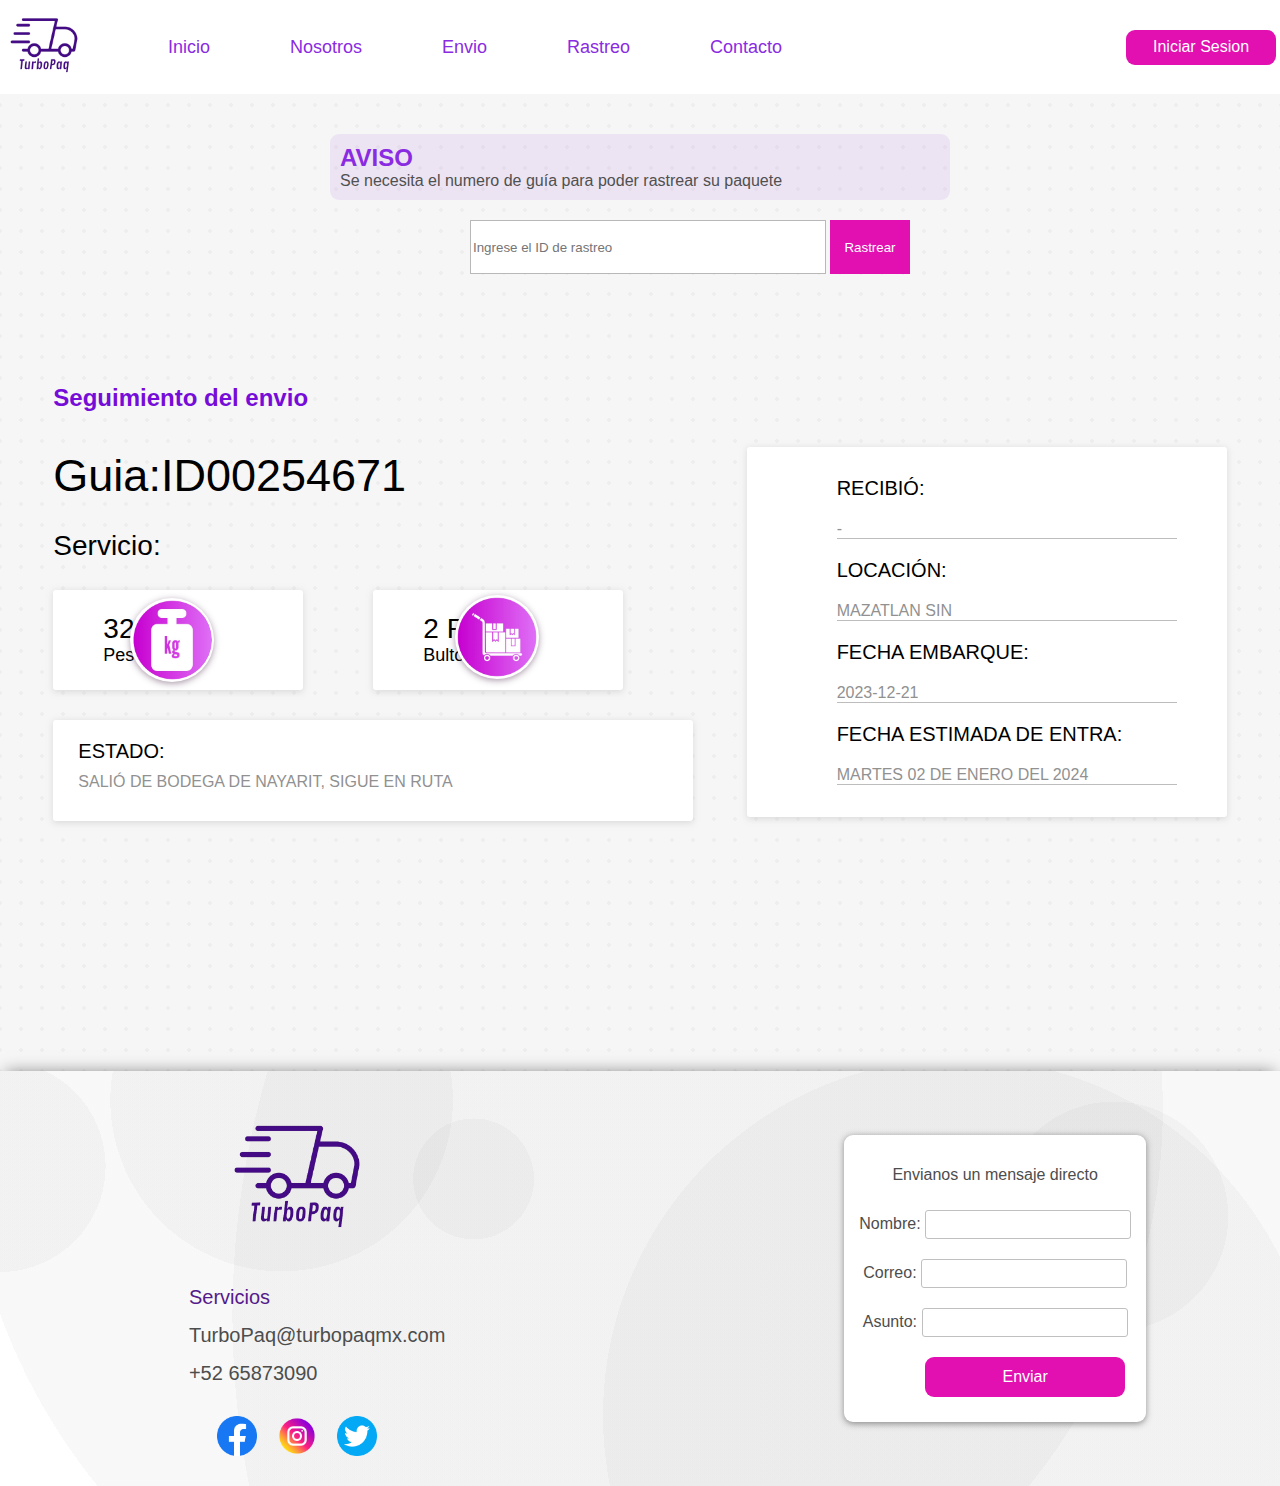
==== rastreo.html @ 3931c28f "Agrego de pantalla rastreo" ====
<!DOCTYPE html>
<html lang="en">
<head>
    <meta charset="UTF-8">
    <meta name="viewport" content="width=device-width, initial-scale=1.0">
    <link rel="stylesheet" href="CSS/header.css">
    <link rel="stylesheet" href="CSS/footer.css">
    <link rel="stylesheet" href="CSS/css_rastreo/guia.css">
    
    <title>Rastreo</title>
</head>
<body>
    <header>
        <div class="logo">
            <img src="imagenes/Paquete.png" alt="">
        </div>
        <nav class="nav">
            <ul class="listas">
                <li>
                    <a href="" >Inicio</a>
                </li>
                <li>
                    <a href="" >Nosotros</a>
                </li>
                <li>
                    <a href=" " >Envio</a>
                </li>
                <li>
                    <a href=" ">Rastreo</a> <!-- Coregir palabras -->
                </li>
                <li>
                    <a href=" " >Contacto</a>
                </li>
            </ul>
            
        </nav>
        <button class="ham" type="button">
            <span class="br-1"></span>
            <span class="br-2"></span>
            <span class="br-3"></span>

        </button>
        <div class="login">
            <a href="">
                <button class="boton_IS">Iniciar Sesion</button><!-- Coregir palabras -->
            </a>
        </div>
    </header>
    <main>
        <section class="rastreador">
            <div  class="textos_tit">
                <h2>AVISO</h2>
                <p>Se necesita el numero de guía para poder rastrear su paquete</p>
            </div>
            <div class="rastreo2">
                <input type="text" placeholder="Ingrese el ID de rastreo">
                <button class="boton_r2">Rastrear</button>
            </div>
        </div>
        </section>
        <section class="rastreo">
           <!-- <div>
                <h2>Dato:</h2>
                <p>Se necesita un codigo de rastreo para el seguimiento del paquete</p>
            </div>-->
            <div class="container">
                <div>
                    <div class="dato_paq">
                        <div class="textos_paq">
                            <div class="titulo_img"><h2>Seguimiento del envio</h2> <img src="" alt=""></div>
                            
                            <p class="guia_tit">Guia:<span class="num_guia">ID00254671</span>
                            </p>
                            <P class="serv">Servicio:</P>
                        </div>
                        <div class="caract_paq">
                            <div class="kilos">
                                <img src="imagenes/kilos.png" alt="">
                                <div class="kg">
                                    <span class="kilos_paq">32 KG</span>
                                    <p>Peso</p>
                                </div>
                            </div>
                            <div class="Piezas">
                                <div class="pzs">
                                    <img src="imagenes/bulto.png" alt="">
                                    <span class="pzs_paq"> 2 PZS</span>
                                    <p>Bultos</p>
                                </div>
                            </div>
                        </div>
                        <div class="estado_paq">
                            <p>ESTADO:<span class="est_paq">
                            <div>
                                <span>SALIÓ DE BODEGA DE NAYARIT, SIGUE EN RUTA</span>
                            </div>
                                
    
                            </span></p>
                        </div>
                    </div>
    
                </div>
                
                <div>
                    <div class="dato_envio">
                        <ul class="lista_datosEnvio">
                            <li>
                                <p>RECIBIÓ:</p>
                                <span>-</span>
                            </li>
                            <li>
                                <p>LOCACIÓN:</p>
                                <span>MAZATLAN SIN</span>
                            </li>
                            <li>
                                <p>FECHA EMBARQUE:</p>
                                <span>2023-12-21</span>
                            </li>
                            <li>
                                <p>FECHA ESTIMADA DE ENTRA:</p>
                                <span>MARTES 02 DE ENERO DEL 2024</span>
                            </li>
                        </ul>

                    </div>
                </div>
                
            </div>
        </section>
        <footer>
            
            <div class="container_logoImg">
                <div class="container_img">
                    <img src="imagenes/Paquete.png" alt="">
                </div>
                <ul class="container_Datoscontc">
                    <li><a href="">Servicios</a></li>
                    <li>TurboPaq@turbopaqmx.com</li>
                    <li>+52 65873090</li>
                </ul>
                <div class="iconos">
                    <img src="imagenes/facebook.png" alt="">
                    <img src="imagenes/instagram.png" alt="">
                    <img src="imagenes/gorjeo.png" alt="">
                </div>
                
            </div>
            <div> 
                <form action="" class="container_formContc">
                    <p>Envianos un mensaje directo</p>
                    <div class="container_contc">
                        <label for="">Nombre:</label>
                        <input type="text">
                    </div>
                    <div class="container_contc">
                        <label for="">Correo:</label>
                        <input type="text">
                    </div>

                 <div class="container_contc">
                    <label for="">Asunto:</label>
                    <input type="">
                 </div>

                    

                    <button class="btn_contc">Enviar</button>
                </form>
                
            </div>
        
            
        </footer>
    </main>
</body>
</html>
---- CSS/header.css ----
header{
    display: flex;
    justify-content: space-evenly;
    align-items: center;
    padding: 5px 0;
    background-color: white;
}
.logo_nav{
    display: flex;
    align-items: center;
}
.logo img{
    width: 80px;
    box-sizing: border-box;
    
}

.nav .listas {
    display: flex;
    margin-right: 300px;
    
}
 .listas li{
    padding: 0px 40px;
    list-style: none;
    
 }
 .listas li a{
    text-decoration: none;
    color: blueviolet;
    font-size: 18px;
    font-family: 'Mako', sans-serif;
 }
 .listas li a:hover{
    color: rgb(197, 1, 246);
    
 }
 .ham{
    display: none;
    cursor: pointer;
    border: none;
    margin: 0;
    padding: 0;
    background-color: transparent;

}

.ham span {
    display: block;
    background-color: rgb(21, 24, 87);
    height: 3px;
    width: 28px;
    margin: 10px auto;
    border-radius: 2px;
}
 .boton_IS{
    width: 150px;
    color:white;
    font-size: 16px;
    height: 35px;
    border-radius: 9px;
    border: none;
    background-color: rgb(226, 16, 177);
 }

 @media screen and  (max-width: 750px){
    header{
        display: flex;
        flex-direction: column;
      background-color: white;
        justify-content: center;
        align-items: center;
        padding: 5px 0;
        position:sticky;
        width: 100%;
        top: 0;
    }
   
    .ham{
        display: block;
        position: absolute;
        top: 50px;
        right: 50px;
        
    }
    .nav .listas{
        flex-direction: column;
        justify-content: space-around;
        align-items: center;
        height: 80vh;
        margin: 0;
        padding: 0;
        
        display: none;
    }
   
    .listas.activado{
        display:flex ;
        
    }
 }
---- CSS/footer.css ----
footer{
    background-image: radial-gradient(circle at 44% 9%, hsla(153,0%,47%,0.05) 0%, hsla(153,0%,47%,0.05) 74%,transparent 74%, transparent 83%,transparent 83%, transparent 100%),radial-gradient(circle at 0% 23%, hsla(153,0%,47%,0.05) 0%, hsla(153,0%,47%,0.05) 8%,transparent 8%, transparent 69%,transparent 69%, transparent 100%),radial-gradient(circle at 87% 35%, hsla(153,0%,47%,0.05) 0%, hsla(153,0%,47%,0.05) 10%,transparent 10%, transparent 61%,transparent 61%, transparent 100%),radial-gradient(circle at 22% 7%, hsla(153,0%,47%,0.05) 0%, hsla(153,0%,47%,0.05) 16%,transparent 16%, transparent 88%,transparent 88%, transparent 100%),radial-gradient(circle at 37% 26%, hsla(153,0%,47%,0.05) 0%, hsla(153,0%,47%,0.05) 7%,transparent 7%, transparent 9%,transparent 9%, transparent 100%),radial-gradient(circle at 86% 59%, hsla(153,0%,47%,0.05) 0%, hsla(153,0%,47%,0.05) 77%,transparent 77%, transparent 95%,transparent 95%, transparent 100%),radial-gradient(circle at 75% 83%, hsla(153,0%,47%,0.05) 0%, hsla(153,0%,47%,0.05) 35%,transparent 35%, transparent 86%,transparent 86%, transparent 100%),linear-gradient(0deg, hsl(279,0%,100%),hsl(279,0%,100%));
    box-shadow: 0 -6px 14px -6px rgba(50,50,50,.5);
    padding: 30px 0;
    display: flex;
    align-items: center;
    justify-content: space-evenly;
    margin-top: 250PX;
    font-family: 'Average Sans', sans-serif;
    color: rgb(77, 77, 77);
}


/*fLogo y datos*/
.container_logoImg{
    display: flex;
    flex-direction: column;
    align-items: center;
    justify-content: center;
    margin-right: 250px;
}
.container_img img{
    width: 150px;
}

.container_Datoscontc li{
    margin: 15px ;
    list-style: none;
    font-size: 20px;
}
.container_Datoscontc a{
    text-decoration: none;
    font-size: 20px;
}

/*----------------------------------------*/

/*formulario de contacto*/
.container_formContc{
    display: flex;
    flex-direction: column;
    align-items: center;
    background-color: rgb(255, 255, 255);
    border-radius: 9px;
    border:none;
    box-shadow: 0 0.1rem 0.4rem 0 rgba(50,50,50,.5);
    
    padding: 15px;
}

.container_contc{
    margin: 10px 0;
}
.container_contc input{
    width: 200px;
    height: 25px;
    border-radius: 3px;
    border: 1px solid rgb(192, 192, 192);
    
}
.container_contc label{
    font-size: 16px;
}
.btn_contc{
    width: 200px;
    height: 40px;
    border-radius: 9px;
    border: none;
    background-color: rgb(226, 16, 177);
    color: white;
    font-size: 16px;
    margin: 10px 0;
    margin-left: 60px;
    
}
.iconos{
    display: flex;
}
.iconos img{
    width: 40px;
    margin: 0 10px;
}
/*-------------------------------*/
@media screen and  (max-width: 750px){
    footer{
        display: flex;
        flex-direction: column;
        align-items: center;
        justify-content: center;
    }
    .container_logoImg{
       
        margin-right: 0;
    }
    .iconos img{
        width: 40px;
        margin: 15px 10px;
    }
}
---- CSS/css_rastreo/guia.css ----
body{
    margin: 0;
    padding: 0;
    background-image: repeating-radial-gradient(circle at center center, transparent 0px, transparent 13px,rgba(0,0,0,0.03) 13px, rgba(0,0,0,0.03) 24px,transparent 24px, transparent 62px,rgba(0,0,0,0.03) 62px, rgba(0,0,0,0.03) 96px),repeating-radial-gradient(circle at center center, rgb(246,246,246) 0px, rgb(246,246,246) 14px,rgb(246,246,246) 14px, rgb(246,246,246) 18px,rgb(246,246,246) 18px, rgb(246,246,246) 28px,rgb(246,246,246) 28px, rgb(246,246,246) 32px); background-size: 21px 21px;
}
.rastreador{
    display: flex;
    flex-direction: column;
    align-items: center;
    justify-content: center;
    margin-top: 20px;
    
}
.rastreador h2{
    margin: 0;
    font-family: 'Maven Pro', sans-serif;
    color: blueviolet;
}
.rastreador p{
    margin: 0;
    font-family: 'Mako', sans-serif;
    color: rgb(80, 80, 80);
}
.rastreo2{
    margin-left: 100px;
}
.rastreo2 input{
    width: 350px;
    height: 50px;
    border:1px solid rgb(184, 184, 184);
}
.rastreo2 .boton_r2{
    height:54px;
    width: 80px;
    color:white;
    background-color:  rgb(226, 16, 177);
    border: none;
    cursor: pointer;
}
.boton_r2:hover{
    border: none;
    color:white;
    background-color: rgba(125, 11, 246, 0.29);
}


.textos_tit{
    background-color: rgba(137, 43, 226, 0.085);
    width: 600px;
    margin: 20px 0;
    padding: 10px 10px;
    border-radius: 9px;
}


/*container de rastreo*/

.container{
    display: flex;
    align-items: center;
    justify-content: space-evenly;
    margin-top: 90px;
}
.textos_paq{
    margin: 0;
    padding: 0;
    ;
}

.titulo_img h2{
color: rgb(118, 12, 216);
font-family: 'Average Sans', sans-serif;
}

.guia_tit{
    font-size: 45px;
    margin: 0;
    font-family: 'Maven Pro', sans-serif;
}

.serv{
    font-size: 28px;
    font-family: 'Average Sans', sans-serif;
}

/*diseno de peso*/
.caract_paq{
    display: flex;
    justify-content: space-evenly;
}
.kilos{
    border: none;
    box-shadow: 0 0.1rem 0.4rem 0 rgba(192, 192, 192, 0.5);
    border-radius: 3px;
    width: 250px;
    height: 100px;
    display: flex;
    align-items: center;
    justify-content: start;
    padding: 0;
    background-color: white;
    
}
.kilos img{
    width: 80px;
    margin: 10px;
    position: absolute;
    left: 120px;
    border-radius: 100%;
    border: none;
    padding: 2px;
    box-shadow: 0 0.1rem 0.4rem 0 rgba(87, 55, 85, 0.5);
    background-color: white;
}
.kg{
    margin-left: 50px;
    
}
.kilos_paq{
    font-size: 28px;
    font-family: 'Average Sans', sans-serif;
}
.kg p{
    font-size: 18px;
    margin: 0;
    font-family: 'Mako', sans-serif;
}
/*diseno de bulto*/
.Piezas{
    border: none;
    box-shadow: 0 0.1rem 0.4rem 0 rgba(192, 192, 192, 0.5);
    border-radius: 3px;
    width: 250px;
    height: 100px;
    display: flex;
    align-items: center;
    justify-content: start;
    padding: 0;
    background-color: white;
    margin: 0 70px;
}
.Piezas img{
    width: 80px;
    margin: 10px;
    position: absolute;
    left: 445px;
    top: 585px;
    border-radius: 100%;
    border: none;
    padding: 2px;
    box-shadow: 0 0.1rem 0.4rem 0 rgba(87, 55, 85, 0.5);
    background-color: white;
}
.pzs{
    margin-left: 50px;
    
}
.pzs_paq{
    font-size: 28px;
    font-family: 'Average Sans', sans-serif;
}
.pzs p{
    font-size: 18px;
    margin: 0;
    font-family: 'Mako', sans-serif;
}


/* Estado */
.estado_paq{
    background-color: white;
    display: flex;
    flex-direction: column;
    box-shadow: 0 0.1rem 0.4rem 0 rgba(192, 192, 192, 0.5);
    border-radius: 3px;
    margin-top: 30px;
    padding: 10px 25px;
}
.estado_paq p{
    font-size: 20px;
    font-family: 'Average Sans', sans-serif;
    margin: 10px 0;
}
.estado_paq span{
    color: rgb(145, 145, 145);
    font-family: 'Mako', sans-serif;
    padding-top: 5px;
    
}




/* Envios*/
.dato_envio{
    width: 400px;
    height: 350px;
    background-color: white;
    border: none;
    box-shadow: 0 0.1rem 0.4rem 0 rgba(192, 192, 192, 0.5);
    border-radius: 3px;
    padding: 10px 40px;
    margin-top: 80px;
    
    
}
.lista_datosEnvio{
    margin: 20px 0;
    list-style: none;
    
    
}
.lista_datosEnvio li{
    border-bottom: 1px solid hsl(0, 0%, 74%);
    margin: 0 10px;
}
.lista_datosEnvio p{
    font-size: 20px;
    font-family: 'Average Sans', sans-serif;
}
.lista_datosEnvio span{
    color: rgb(145, 145, 145);
    font-family: 'Mako', sans-serif;
}

@media screen and  (max-width: 750px){
    .textos_tit{
        background-color: rgba(137, 43, 226, 0.085);
        width: 250px;
        margin: 20px 0;
        padding: 10px 10px;
        border-radius: 9px;
    }
    .rastreo2{
        margin-left: 0;
    }
    .rastreo2 input{
        width: 200px;
        height: 50px;
        border:1px solid rgb(184, 184, 184);
    }


    .container{
  
        flex-direction: column;
       
        margin-top: 90px;
    }
    .titulo_img h2{
        color: rgb(118, 12, 216);
        font-family: 'Average Sans', sans-serif;
        text-align: center;
        }
        
        .guia_tit{
            font-size: 45px;
            margin: 0;
            font-family: 'Maven Pro', sans-serif;
            text-align: center;
        }
        
        .serv{
            font-size: 28px;
            font-family: 'Average Sans', sans-serif;
            text-align: center;
        }
    .dato_paq{
        display: flex;
        flex-direction: column;
        align-items: center;
        justify-content: center;
    }
    .caract_paq{
        flex-direction: column;
        align-items: center;
    }


    .Piezas{
      
        margin: 40px 0;
    }
    .kilos img{
        left: 20px;
       
    }

    .Piezas img{
        left: 20px;
        top: 780px;
        
    }

    /* Estado */
.estado_paq{
    display: flex;
    flex-direction: column;
    margin-top: 30px;
    padding: 10px 25px;
    width: 250px;
}


.dato_envio{
    width: 200px;
    height: 450px;
    padding: 5px 30px;
    margin-top: 80px;
    
    
}
.lista_datosEnvio{
    margin: 0 0;
    display: flex;
    flex-direction: column;
   
    justify-content: center;
    
    
}
.lista_datosEnvio p{
    font-size: 18px;
    
}

.lista_datosEnvio li{
    border-bottom: 1px solid hsl(0, 0%, 74%);
    margin: 0 0px;
}

}
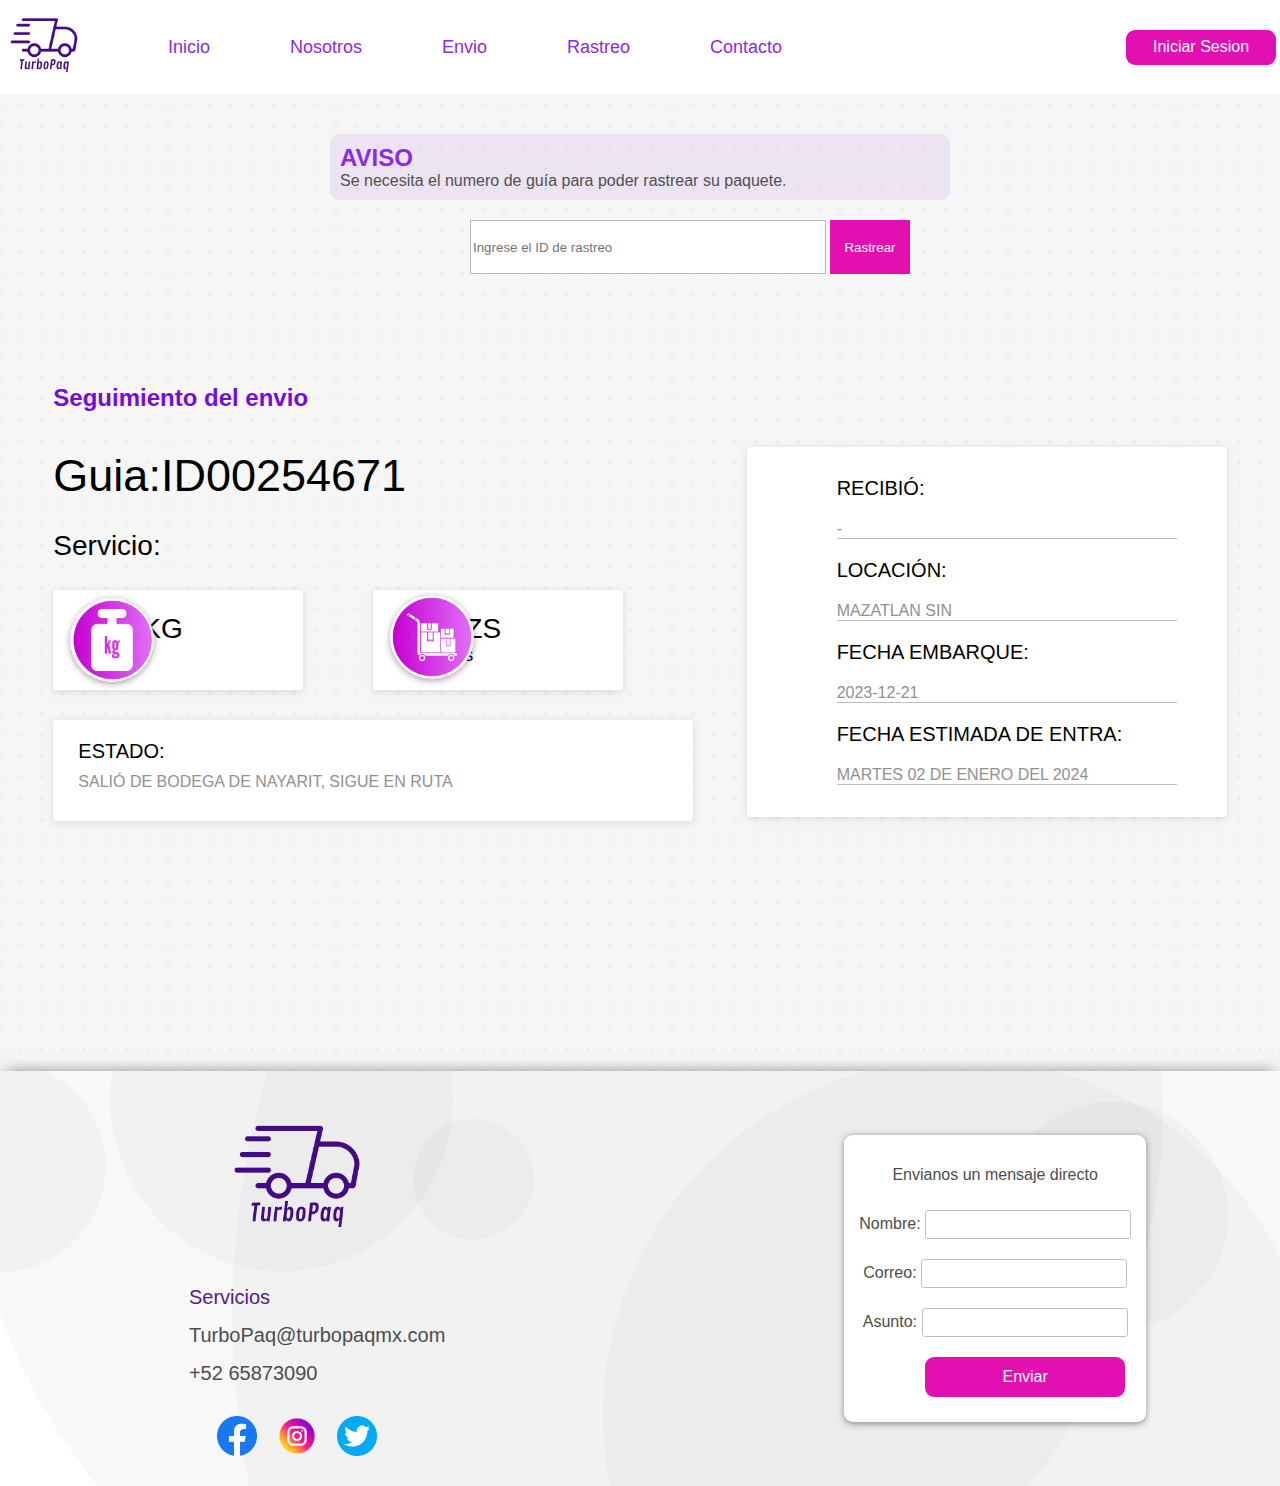
==== commit 390c93bc: "corrigiendo erroes" ====
--- a/rastreo.html
+++ b/rastreo.html
@@ -47,10 +47,10 @@
         </div>
     </header>
     <main>
-        <section class="rastreador">
+        <section class="rastreador" id="secc_rastreo">
             <div  class="textos_tit">
                 <h2>AVISO</h2>
-                <p>Se necesita el numero de guía para poder rastrear su paquete</p>
+                <p>Se necesita el numero de guía para poder rastrear su paquete.</p>
             </div>
             <div class="rastreo2">
                 <input type="text" placeholder="Ingrese el ID de rastreo">
@@ -173,5 +173,7 @@
             
         </footer>
     </main>
+    <script src="header.js"></script>
+    <script src="boton.js"></script>
 </body>
 </html>--- a/CSS/css_rastreo/guia.css
+++ b/CSS/css_rastreo/guia.css
@@ -105,7 +105,7 @@
     width: 80px;
     margin: 10px;
     position: absolute;
-    left: 120px;
+    left: 60px;
     border-radius: 100%;
     border: none;
     padding: 2px;
@@ -143,7 +143,7 @@
     width: 80px;
     margin: 10px;
     position: absolute;
-    left: 445px;
+    left: 380px;
     top: 585px;
     border-radius: 100%;
     border: none;
